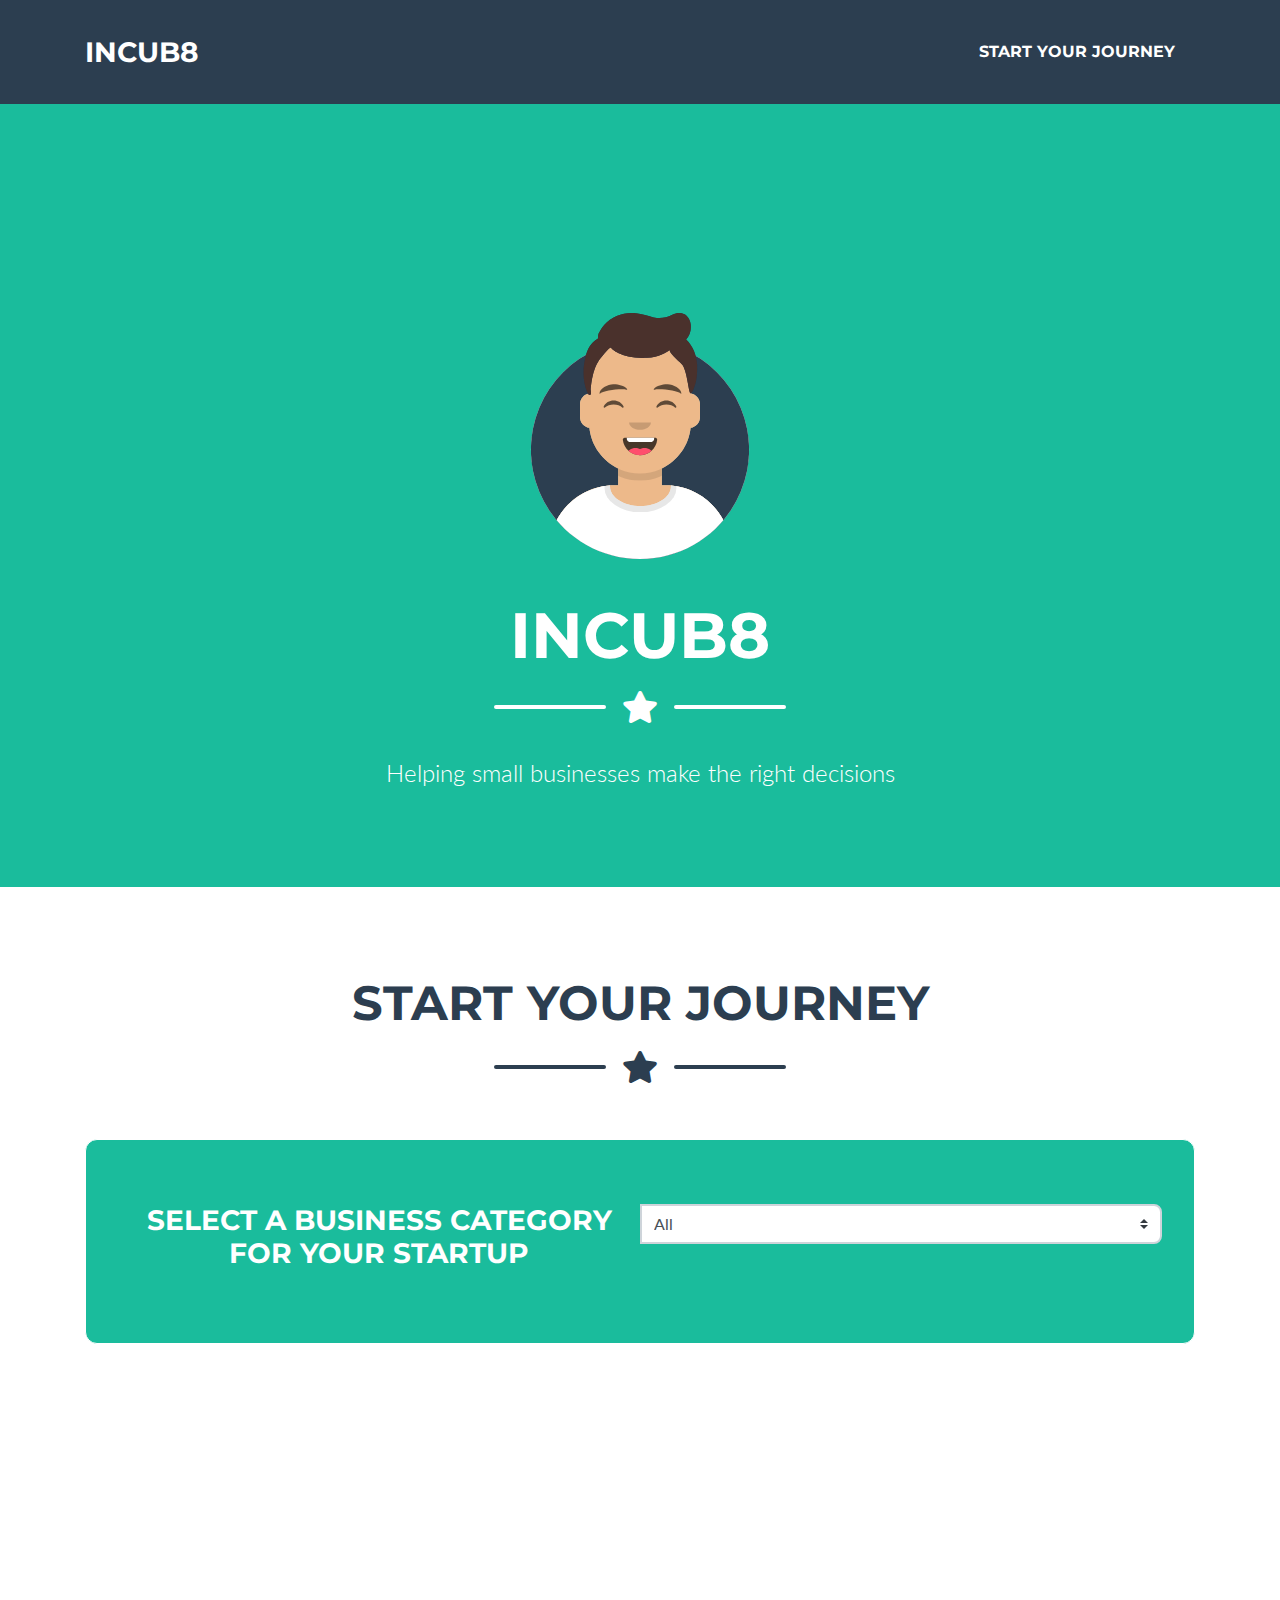
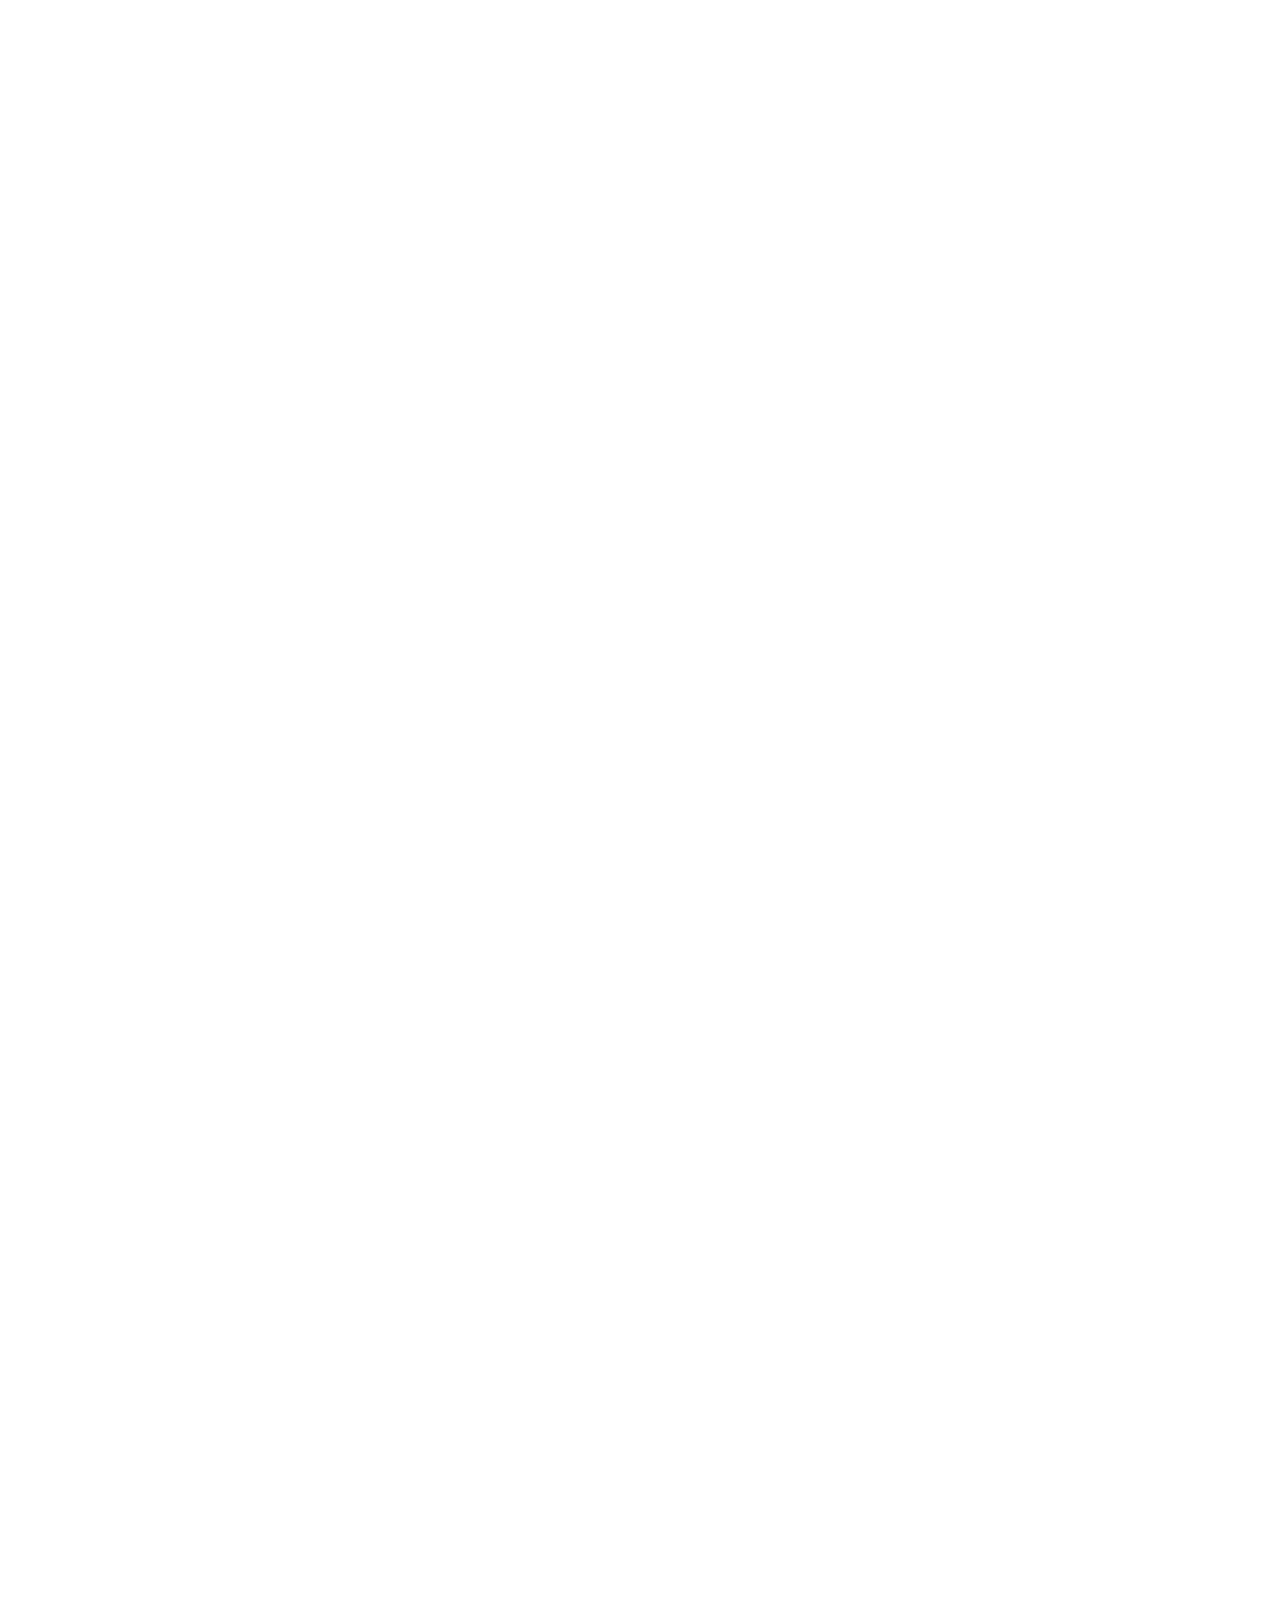
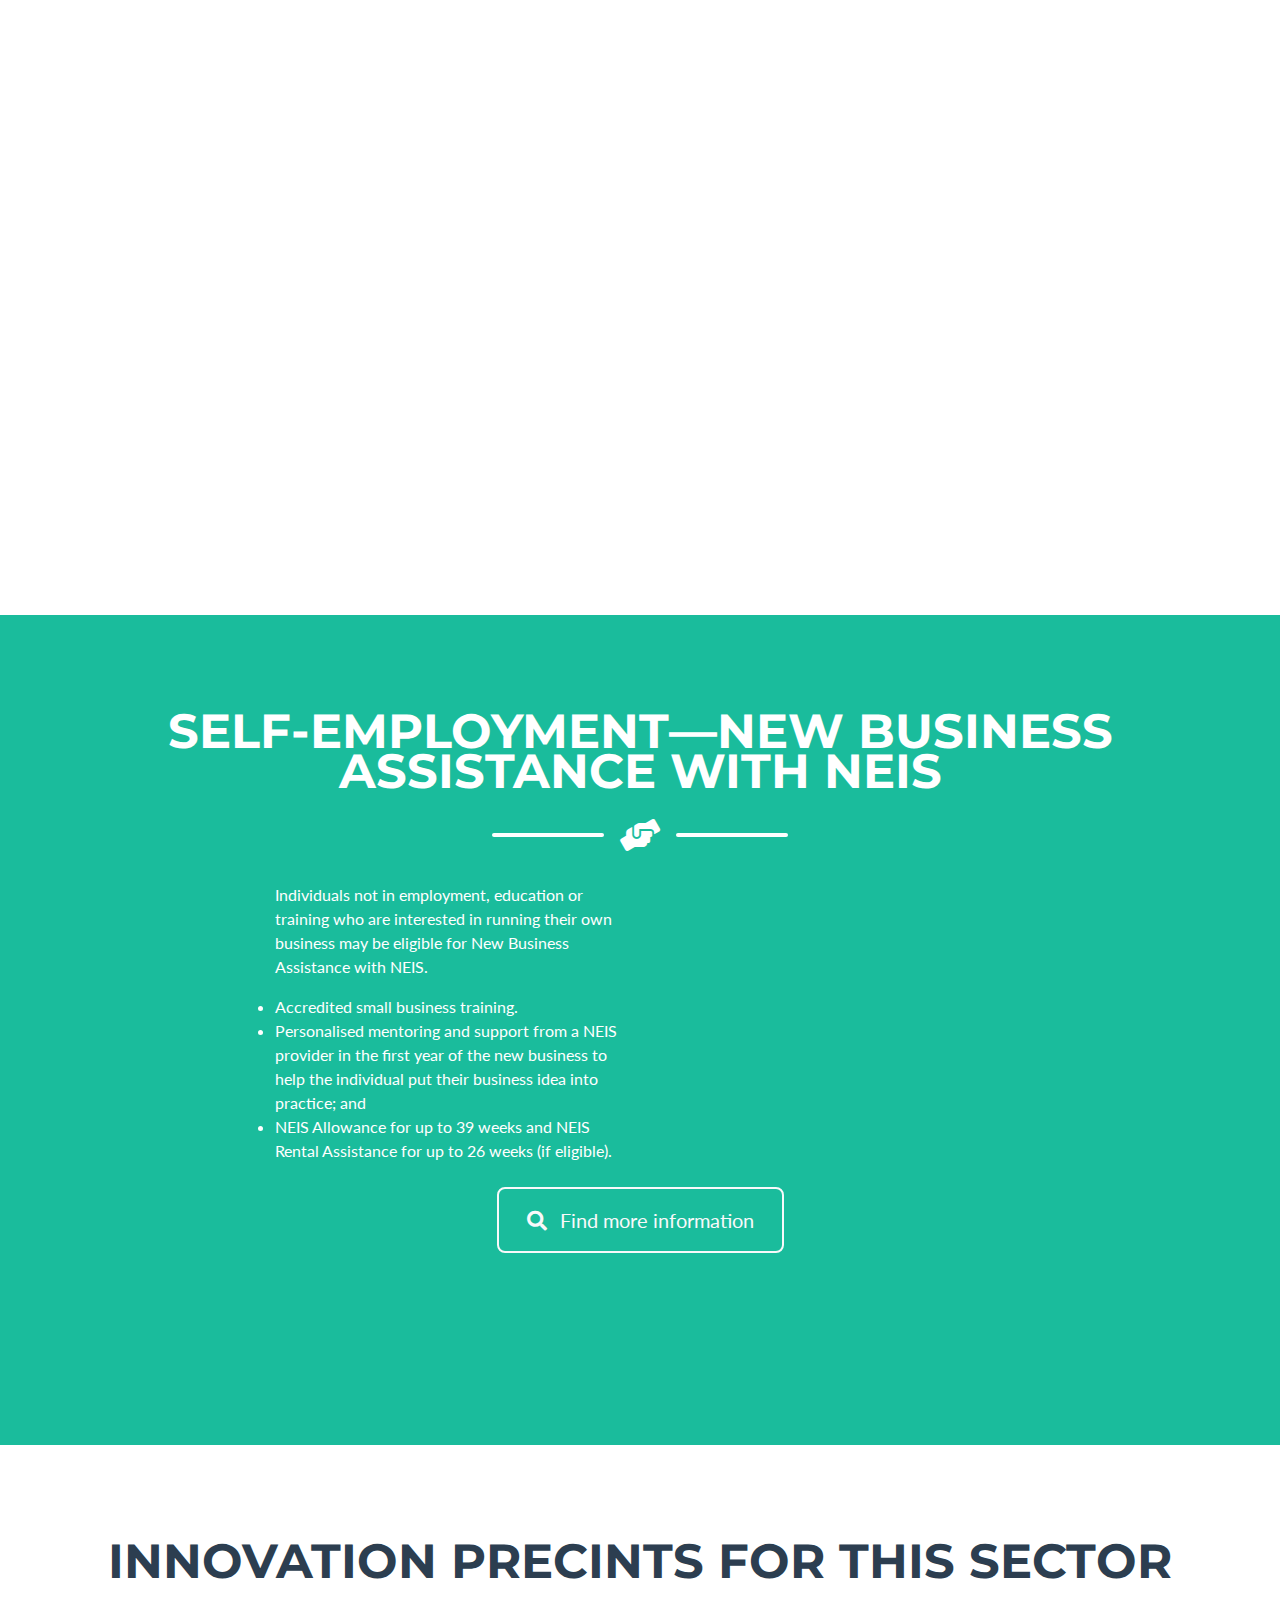
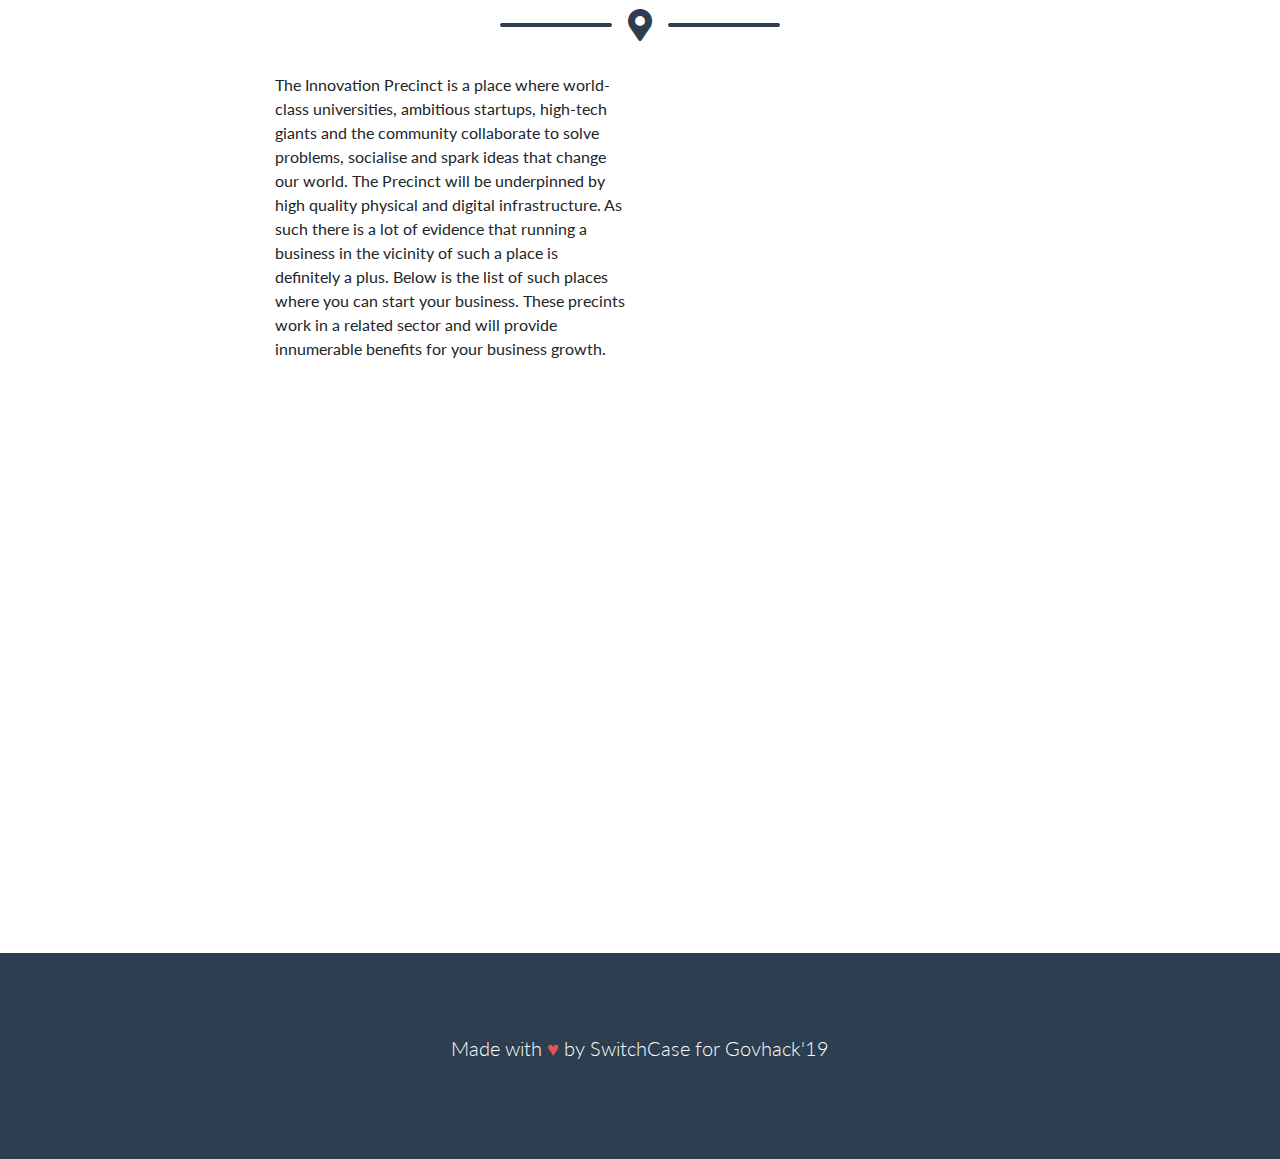
==== main/index.html @ e3e660ea "commit theme" ====
<!DOCTYPE html>
<html lang="en">

<head>

  <meta charset="utf-8">
  <meta name="viewport" content="width=device-width, initial-scale=1, shrink-to-fit=no">
  <meta name="description" content="">
  <meta name="author" content="">

  <title>Incub8</title>

  <!-- Custom fonts for this theme -->
  <link href="vendor/fontawesome-free/css/all.min.css" rel="stylesheet" type="text/css">
  <link href="https://fonts.googleapis.com/css?family=Montserrat:400,700" rel="stylesheet" type="text/css">
  <link href="https://fonts.googleapis.com/css?family=Lato:400,700,400italic,700italic" rel="stylesheet" type="text/css">
  <script src="https://code.highcharts.com/highcharts.js"></script>
      <script src="https://code.highcharts.com/modules/accessibility.js"></script>
      <link rel="stylesheet" href="css/style.css" type="text/css" />
     
<script src="https://code.highcharts.com/highcharts-more.js"></script>

  <!-- Theme CSS -->
  <link href="css/freelancer.min.css" rel="stylesheet">

</head>

<body id="page-top">

  <!-- Navigation -->
  <nav class="navbar navbar-expand-lg bg-secondary text-uppercase " id="mainNav">
    <div class="container">
      <a class="navbar-brand js-scroll-trigger" href="#page-top">Incub8</a>
      <button class="navbar-toggler navbar-toggler-right text-uppercase font-weight-bold bg-primary text-white rounded" type="button" data-toggle="collapse" data-target="#navbarResponsive" aria-controls="navbarResponsive" aria-expanded="false" aria-label="Toggle navigation">
        Menu
        <i class="fas fa-bars"></i>
      </button>
      <div class="collapse navbar-collapse" id="navbarResponsive">
        <ul class="navbar-nav ml-auto">
          <li class="nav-item mx-0 mx-lg-1">
            <a class="nav-link py-3 px-0 px-lg-3 rounded js-scroll-trigger" href="#portfolio">Start your journey</a>
          </li>
          <!--<li class="nav-item mx-0 mx-lg-1">-->
          <!--  <a class="nav-link py-3 px-0 px-lg-3 rounded js-scroll-trigger" href="#about">Apply for NEIS fund</a>-->
          <!--</li>-->
          <!--<li class="nav-item mx-0 mx-lg-1">-->
          <!--  <a class="nav-link py-3 px-0 px-lg-3 rounded js-scroll-trigger" href="#contact">Team</a>-->
          <!--</li>-->
        </ul>
      </div>
    </div>
  </nav>

  <!-- Masthead -->
  <header class="masthead bg-primary text-white text-center">
    <div class="container d-flex align-items-center flex-column">

      <!-- Masthead Avatar Image -->
      <img class="masthead-avatar mb-5" src="img/avataaars.svg" alt="">

      <!-- Masthead Heading -->
      <h1 class="masthead-heading text-uppercase mb-0">Incub8</h1>

      <!-- Icon Divider -->
      <div class="divider-custom divider-light">
        <div class="divider-custom-line"></div>
        <div class="divider-custom-icon">
          <i class="fas fa-star"></i>
        </div>
        <div class="divider-custom-line"></div>
      </div>

      <!-- Masthead Subheading -->
      <p class="masthead-subheading font-weight-light mb-0">Helping small businesses make the right decisions</p>


    </div>
  </header>

  <!-- Portfolio Section -->
  <section class="page-section portfolio" id="portfolio">
    <div class="container">

      <!-- Portfolio Section Heading -->
      <h2 class="page-section-heading text-center text-uppercase text-secondary mb-0">Start your journey</h2>

      <!-- Icon Divider -->
      <div class="divider-custom">
        <div class="divider-custom-line"></div>
        <div class="divider-custom-icon">
          <i class="fas fa-star"></i>
        </div>
        <div class="divider-custom-line"></div>
      </div>
          <div class="input-group my-5 jumbotron sticky-top bg-primary " style="border: 1px solid #fff;">
<h3 class="col-md-6  text-center text-uppercase text-white " > Select a business category for your startup</h3>
  <select class="col-md-6 custom-select" id="category">
    <option value="All">All</option>
    <option value="Agriculture, Forestry, Fishing" >Agriculture, Forestry, Fishing</option>
    <option value="Accommodation and Food Services">Accommodation and Food Services</option>
<option value="Arts and Recreation Services">Arts and Recreation Services</option>
<option value="Construction">Construction</option>
<option value="Education and Training">Education and Training</option>
<option value="Financial and Insurance Services">Financial and Insurance Services</option>
<option value="Health Care and Social Assistance">Health Care and Social Assistance</option>
<option value="Information Media and Telecommunications">Information Media and Telecommunications</option>
<option value="Manufacturing">Manufacturing</option>
<option value="Professional, Scientific, Technical Services">Professional, Scientific, Technical Services</option>
<option value="Rental, Hiring and Real Estate Services">Rental, Hiring and Real Estate Services</option>
<option value="Retail Trade">Retail Trade</option>
<option value="Transport, Postal and Warehousing">Transport, Postal and Warehousing</option>
<option value="Wholesale Trade">Wholesale Trade</option>
<option value="Other">Other</option>

    
  </select>
</div>







<div class="charts">
    <div class="row my-5">
  
    <div class="col-md-6">
        <div class="card">
        <div class="card-header text-center text-white" style="background-color:#2c3e50;"><h5 class="text-uppercase my-3"> Total growth in this sector in last 5 years</h5></div>
        <div class="card-body text-center text-white " >
          
<h1 id="totalApps"></h1></div>
         <div class="card-footer text-muted text-center"><p>Based on LMIP's last five years' employment data</p></div>
        </div>
        </div>
        <div class="col-md-6 ">   
        <div class="card">
         <div class="card-header text-center text-white" style="background-color:#2c3e50;"> <h5 class="text-uppercase my-3"> Projected growth % in this sector in next 5 years </h5></div>
         <div class="card-body text-cecard-body text-center text-white" > <h1 id="totalCnr"></h1></div>
         <div class="card-footer text-muted text-center"><p>Based on predictive analysis of employment data for next 5 year</p></div>
        </div>
        </div>
        


</div>  
 <h2 class=" text-center text-uppercase text-secondary mb-0">Total people employed in this sector</h2>
   <div class="divider-custom">
        <div class="divider-custom-line"></div>
        <div class="divider-custom-icon">
          <i class="fas fa-user-md"></i>
        </div>
        <div class="divider-custom-line"></div>
      </div>

  <div class="row my-5">
        <div class="col-lg-4 ml-auto">
          <p class="lead">Often a primary indicator of the health of an industry is total number of people employed on a sector. Although it can go up and down but the variation is consistent , it is often termed as an stable industry</p>
        </div>
        <div class="col-lg-4 mr-auto">
          <p class="lead">Department of Employment, Skills, Small and Family Business supports economic growth, by delivering policies and programs that assist job seekers to find work, encourage small and family businesses to grow, and maximise opportunity through access to quality skills and training</p>
        </div>
       
      </div>
        <div class="row my-5 " id="container5"></div>
<h2 class=" text-center text-uppercase text-secondary my-3">Businesses operating in this sector</h2>
<div class="divider-custom">
        <div class="divider-custom-line"></div>
        <div class="divider-custom-icon">
          <i class="fas fa-business-time"></i>
        </div>
        <div class="divider-custom-line"></div>
      </div>

  <div class="row my-5">
        <div class="col-lg-4 ml-auto">
          <p class="lead">A high number of businesses in a sector is a good indicator, which means that there is a demand and supply for that business</p>
        </div>
        <div class="col-lg-4 mr-auto ">
          <img src="https://business.pinterest.com/sites/default/files/blog_head/2018-11/blog%20header%20%286%29.jpg" alt="" class="img-fluid">
        </div>
       
      </div>
       <div class="row my-5" id="container3">
          
     
        </div>

<h2 class=" text-center text-uppercase text-secondary my-3">Gender representation in this sector</h2>
<div class="divider-custom">
        <div class="divider-custom-line"></div>
        <div class="divider-custom-icon">
          <i class="fas fa-female"></i>
        </div>
        <div class="divider-custom-line"></div>
      </div>

  <div class="row my-5">
        <div class="col-lg-4 ml-auto">
          <p class="lead">
            Gender representation is an important aspect in businesses and often many businesses fail to achieve that.
          The balance is critical to achieve : </p>
    <ul class="list-group">

<li class="list-group-item">Improved national productivity and economic growth</li>
<li class="list-group-item" >Future proofing the Australian economy</li>
<li class="list-group-item">Increased organisational performance</li>
<li class="list-group-item">Enhanced ability of companies to attract talent and retain employees</li>
<li class="list-group-item">Enhanced organisational reputation</li>

</ul>

        </div>
        <div class="col-lg-4 mr-auto ">
          <img src="http://celebrateaustralianow.com/wp-content/uploads/2019/07/JULY31.jpg" alt="" class="img-fluid">
        </div>
       
      </div>



   
<div class="row my-5" id="container6">
    
</div>


<h2 class=" text-center text-uppercase text-secondary my-3">Health of this sector over last few years</h2>
<div class="divider-custom">
        <div class="divider-custom-line"></div>
        <div class="divider-custom-icon">
          <i class="fas fa-heartbeat"></i>
        </div>
        <div class="divider-custom-line"></div>
      </div>




  <div class="row my-5">
     <div class="col-lg-4 ml-auto ">
          <img src="https://www.smefinanceforum.org/sites/default/files/styles/720x486/public/post/images/Jay%20Singer%20-%20Mastercard%20-%20Strands-5.jpg?itok=Z0BD9WzN" alt="" class="img-fluid">
        </div>
        <div class="col-lg-4 mr-auto">
          <p class="lead">
            
            A good health indicator of a sector is its revenue and Profit/Loss. A loss making sector or where the profits are declining is often a red signal
            This is a key in decision making process as to whether one should invest in a sector. Automation and AI can further change the job requirements and 
            alignment</p>
   

        </div>
       
       
      </div>

<div class="row my-5" id="container2"></div>





    </div>
  </section>

  <!-- About Section -->
  <section class="page-section bg-primary text-white mb-0" id="about">
    <div class="container">
      
  
      <!-- About Section Heading -->
      <h2 class="page-section-heading text-center text-uppercase text-white">Self-employment—New Business Assistance with NEIS</h2>

      <!-- Icon Divider -->
      <div class="divider-custom divider-light">
        <div class="divider-custom-line"></div>
        <div class="divider-custom-icon">
          <i class="fas fa-hands-helping"></i>
        </div>
        <div class="divider-custom-line"></div>
      </div>

      <!-- About Section Content -->
      <div class="row">
        <div class="col-lg-4 ml-auto">
          <p >
            Individuals not in employment, education or training who are interested in running their own business may be eligible for New Business Assistance with NEIS.
          </p>
          <ul class="list-group">
<li class="list-group-items">  Accredited small business training.</li>
<li class="list-group-items">Personalised mentoring and support from a NEIS provider in the first year of the new business to help the individual put 
their business idea into practice; and </li>
<li class="list-group-items">NEIS Allowance for up to 39 weeks and NEIS Rental Assistance for up to 26 weeks (if eligible).</li>
</ul>
        </div>
        <div class="col-lg-4 mr-auto">
    <img src="https://skillsplus.com.au/wp-content/uploads/2019/06/shutterstock_275535209-1170x749.jpg" alt="" class="img-fluid">


        </div>
      </div>

      <!-- About Section Button -->
      <div class="text-center mt-4">
        <a class="btn btn-xl btn-outline-light" href="https://jobsearch.gov.au/selfstart" target="_blank" >
          <i class="fas fa-search mr-2"></i>
          Find more information
        </a>
      </div>
<div class="row my-5" id="container"></div>
    </div>
    
  </section>

  <!-- Contact Section -->
  <section class="page-section" id="contact">
    
    <div class="container">


<!--<h2 class='jumbotron'> Businesses that have received assistance from NMEI in this Sector</h2>-->

<!--<div class="row " id="container4"></div>-->


 



      <!-- Contact Section Heading -->
      <h2 class="page-section-heading text-center text-uppercase text-secondary mb-0">Innovation Precints for this sector</h2>

      <!-- Icon Divider -->
      <div class="divider-custom">
        <div class="divider-custom-line"></div>
        <div class="divider-custom-icon">
          <i class="fas fa-map-marker-alt"></i>
        </div>
        <div class="divider-custom-line"></div>
      </div>
      
      
            <div class="row">
        <div class="col-lg-4 ml-auto">
          <p >
            
The Innovation Precinct is a place where world-class universities, ambitious startups, high-tech giants and the community collaborate to solve problems, socialise and spark ideas 
that change our world. The Precinct will be underpinned by high quality physical and digital infrastructure.
As such there is a lot of evidence that running a business in the vicinity of such a place is definitely a plus. Below is the list of such places where you 
can start your business. These precints work in a related sector and will provide innumerable benefits for your business growth.

          </p>
          
        </div>
        <div class="col-lg-4 mr-auto">
    <img src="https://res-3.cloudinary.com/the-university-of-melbourne/image/upload/s--bJstgj3r--/c_limit,f_auto,h_500,w_1000/v1539669187/events-uploads/event/image/11678/zng0h3vamelgnumfxr4x.jpg" alt="" class="img-fluid">


        </div>
      </div>
       <div id="map" class="row " style="width:100%;height:30em;"></div>
      
      

    

    </div>
  </section>

  <!-- Footer -->
  <footer class="footer text-center">
    <div class="container">
      <div class="row">

        <!-- Footer Location -->
        <!--<div class="col-lg-4 mb-5 mb-lg-0">-->
        <!--  <h4 class="text-uppercase mb-4">Location</h4>-->
        <!--  <p class="lead mb-0">2215 John Daniel Drive-->
        <!--    <br>Clark, MO 65243</p>-->
        <!--</div>-->

        <!-- Footer Social Icons -->
        <!--<div class="col-lg-4 mb-5 mb-lg-0">-->
        <!--  <h4 class="text-uppercase mb-4">Around the Web</h4>-->
        <!--  <a class="btn btn-outline-light btn-social mx-1" href="#">-->
        <!--    <i class="fab fa-fw fa-facebook-f"></i>-->
        <!--  </a>-->
        <!--  <a class="btn btn-outline-light btn-social mx-1" href="#">-->
        <!--    <i class="fab fa-fw fa-twitter"></i>-->
        <!--  </a>-->
        <!--  <a class="btn btn-outline-light btn-social mx-1" href="#">-->
        <!--    <i class="fab fa-fw fa-linkedin-in"></i>-->
        <!--  </a>-->
        <!--  <a class="btn btn-outline-light btn-social mx-1" href="#">-->
        <!--    <i class="fab fa-fw fa-dribbble"></i>-->
        <!--  </a>-->
        <!--</div>-->

        <!-- Footer About Text -->
        <div class="col-sm-12">
          <!--<h4 class="text-uppercase mb-4">About Freelancer</h4>-->
          <p class="lead">Made with <span style="color: #e25555;">&#9829;</span> by SwitchCase for Govhack'19
            <!--<a href="http://startbootstrap.com">Start Bootstrap</a>.-->
            </h4>
        </div>

      </div>
    </div>
  </footer>

  <!-- Copyright Section -->
  <!--<section class="copyright py-4 text-center text-white">-->
  <!--  <div class="container">-->
  <!--    <small>Copyright &copy; Your Website 2019</small>-->
  <!--  </div>-->
  <!--</section>-->

  <!-- Scroll to Top Button (Only visible on small and extra-small screen sizes) -->
  <div class="scroll-to-top d-lg-none position-fixed ">
    <a class="js-scroll-trigger d-block text-center text-white rounded" href="#page-top">
      <i class="fa fa-chevron-up"></i>
    </a>
  </div>

  <!-- Portfolio Modals -->

  <!-- Portfolio Modal 1 -->
 

  <!-- Bootstrap core JavaScript -->
  <script src="vendor/jquery/jquery.min.js"></script>
  <script src="vendor/bootstrap/js/bootstrap.bundle.min.js"></script>

  <!-- Plugin JavaScript -->
  <script src="vendor/jquery-easing/jquery.easing.min.js"></script>

  <!-- Contact Form JavaScript -->
  <!--<script src="js/jqBootstrapValidation.js"></script>-->
  <!--<script src="js/contact_me.js"></script>-->

  <!-- Custom scripts for this template -->
  <script src="js/freelancer.min.js"></script>
  <script type="text/javascript" src="js/script.js"></script>
<script    type="text/javascript" src="js/theme.js"></script>
<script src="https://maps.googleapis.com/maps/api/js?key=AIzaSyAY3RNuFX1DU6iMTPeQMbpC9Xx2wA74pgs" async defer></script>

</body>

</html>
---- main/css/style.css ----
/**
* add Custom style here
*
*/
.charts
{
    /*display: none ;*/
    visibility: hidden;
   
    
}
.show{
    /*display: block !important;*/
    visibility: visible;
    transition: all 0.5s ease-in-out;
}

body,.gm-style {
    /*font-family: 'Montserrat', sans-serif;*/
}

.danger
{
    background-color:#d7153a!important;
}
.good
{
    background-color:#1abc9c!important;
}
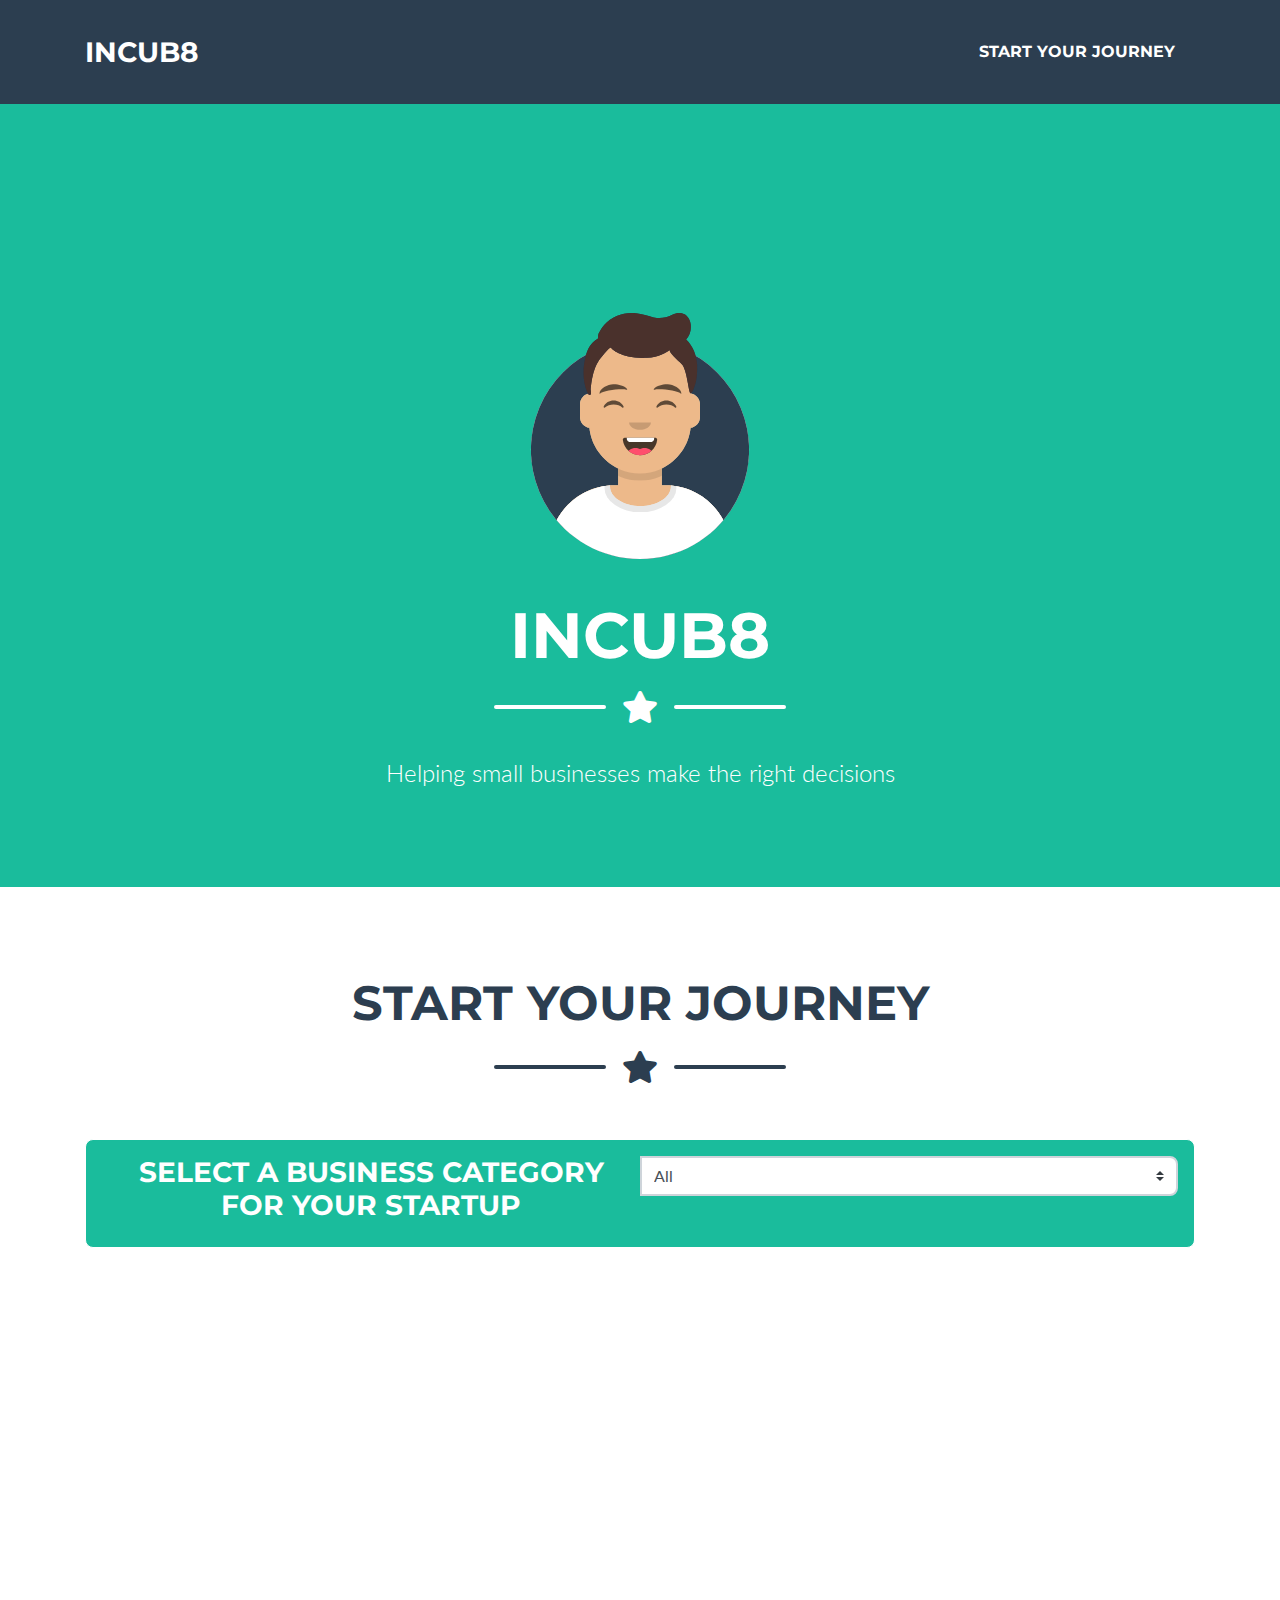
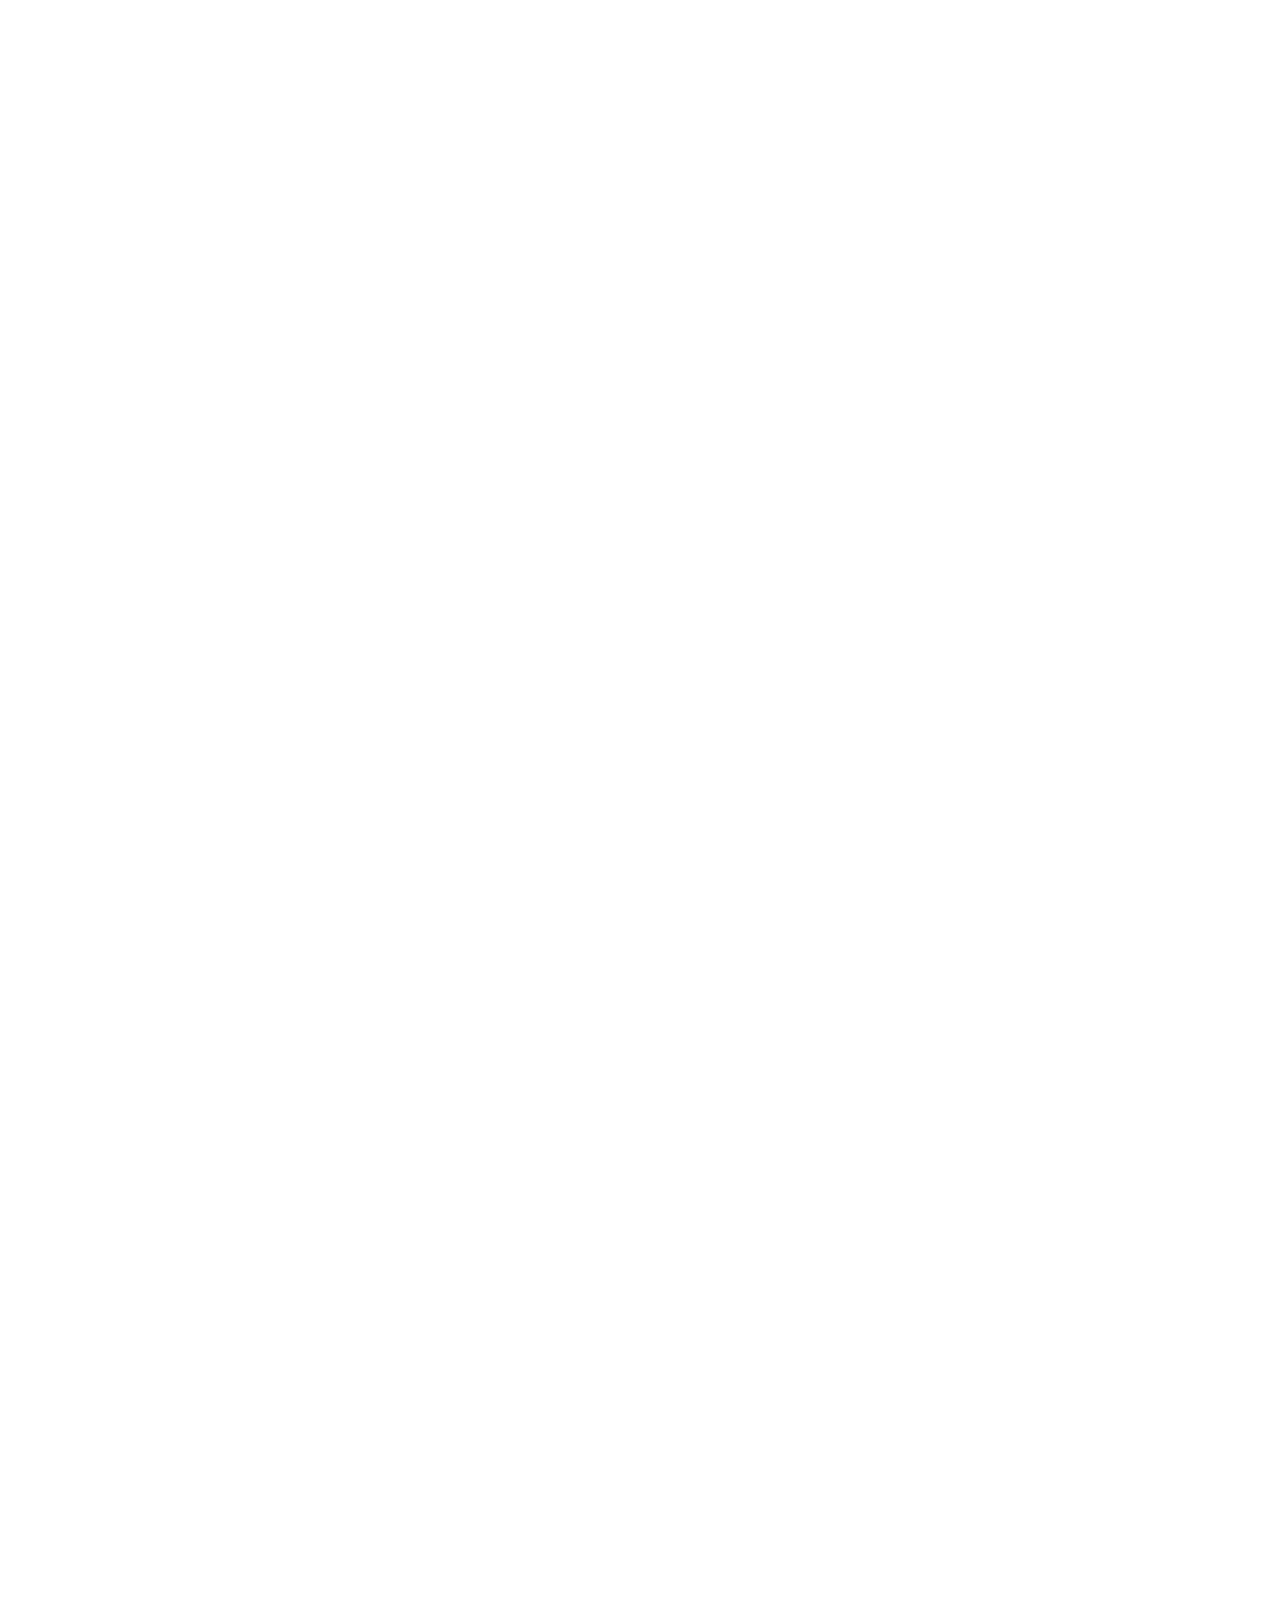
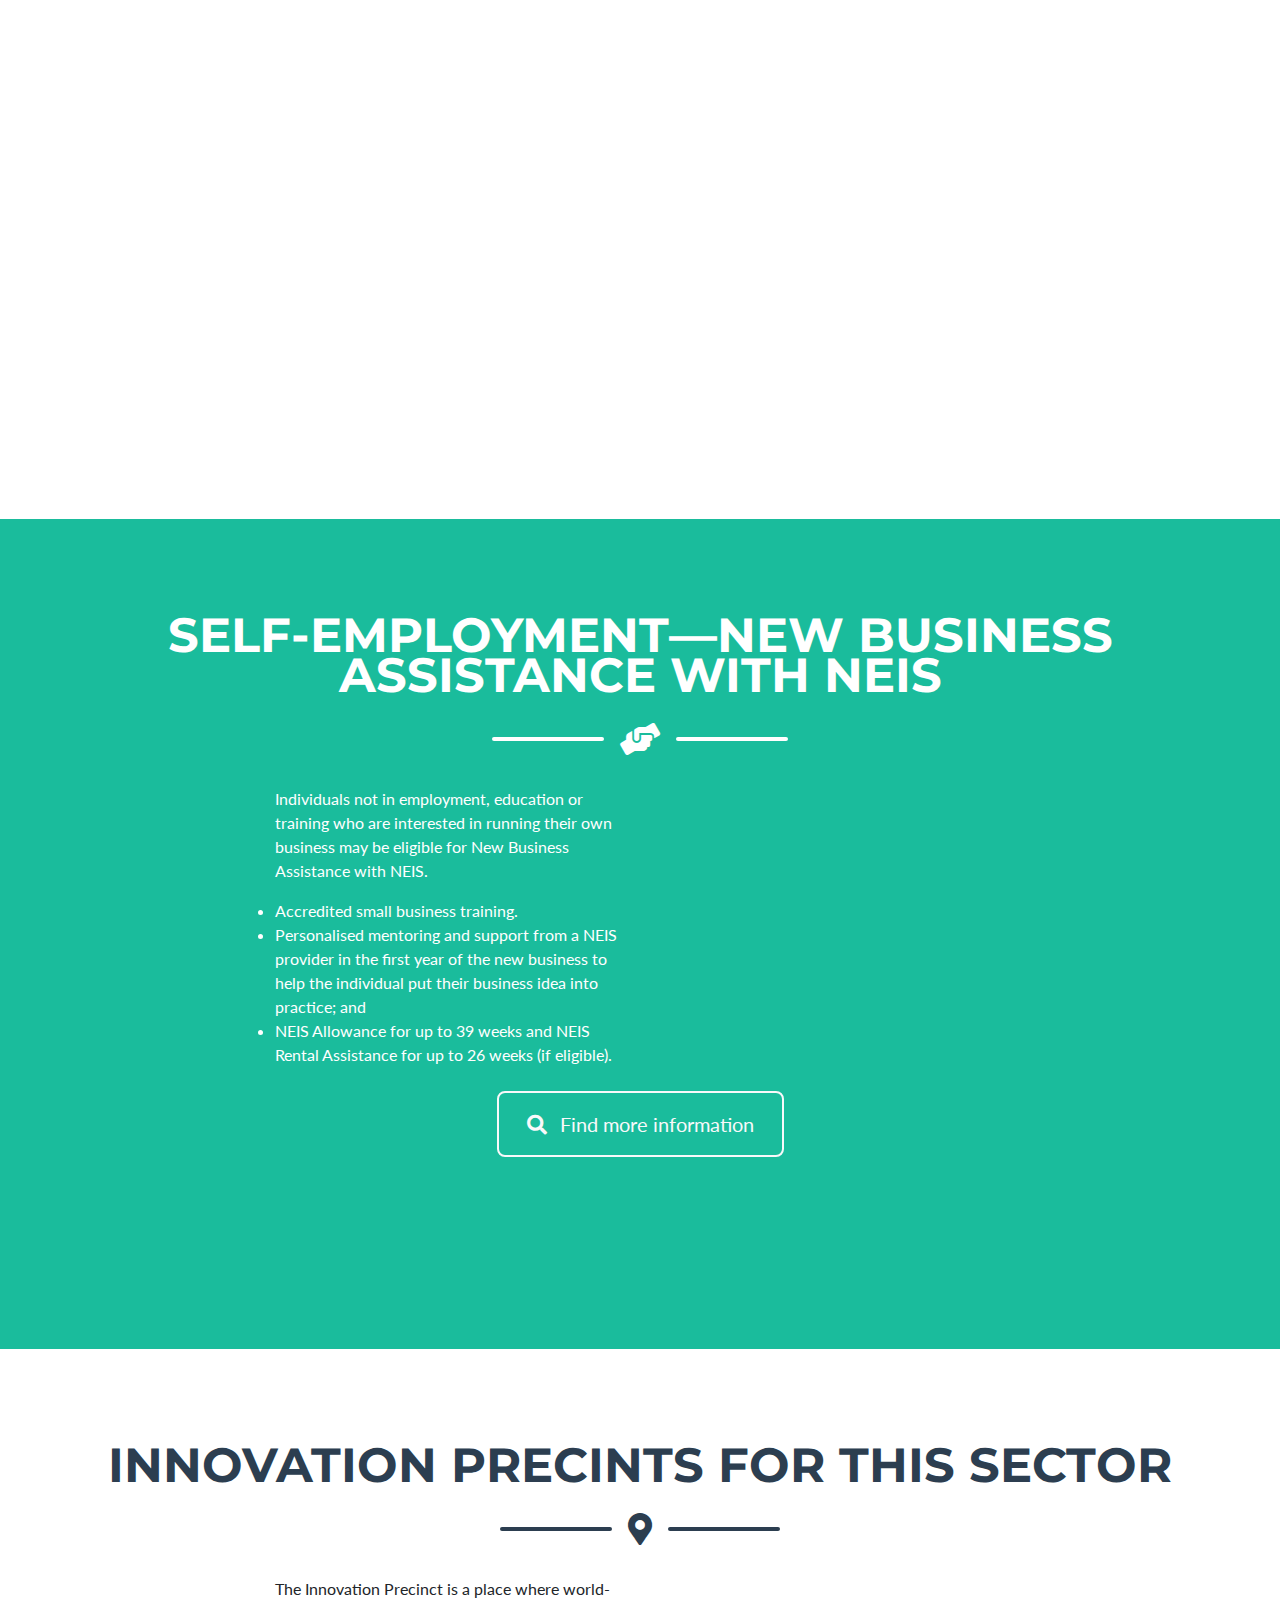
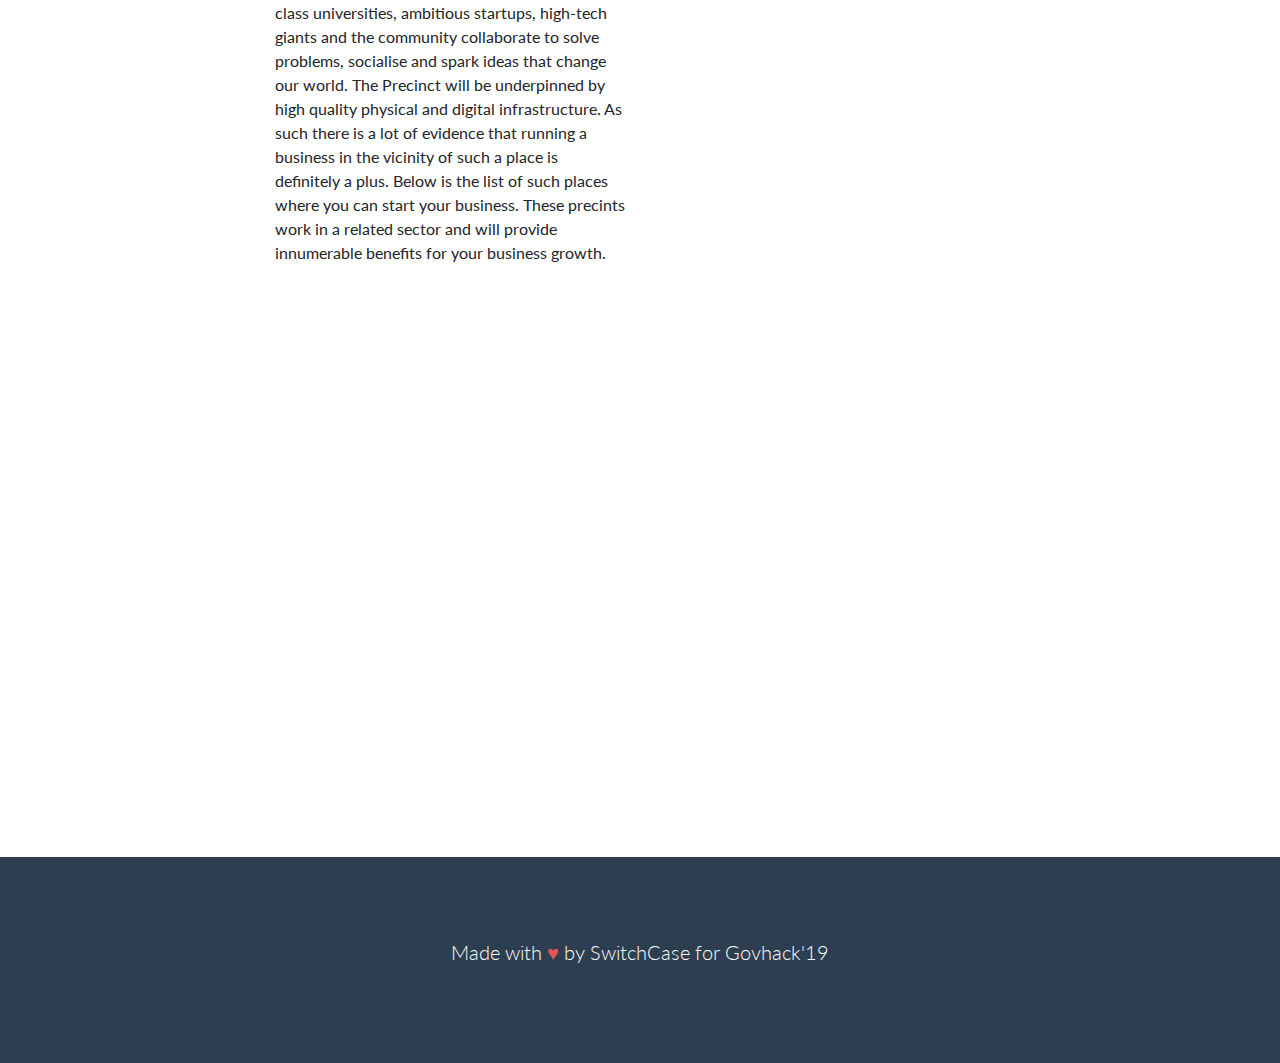
==== commit d37718e3: "mroe chagnes" ====
--- a/main/index.html
+++ b/main/index.html
@@ -92,7 +92,7 @@
         </div>
         <div class="divider-custom-line"></div>
       </div>
-          <div class="input-group my-5 jumbotron sticky-top bg-primary " style="border: 1px solid #fff;">
+          <div class="input-group my-5 p-3 rounded sticky-top bg-primary " style="border: 1px solid #fff;">
 <h3 class="col-md-6  text-center text-uppercase text-white " > Select a business category for your startup</h3>
   <select class="col-md-6 custom-select" id="category">
     <option value="All">All</option>
